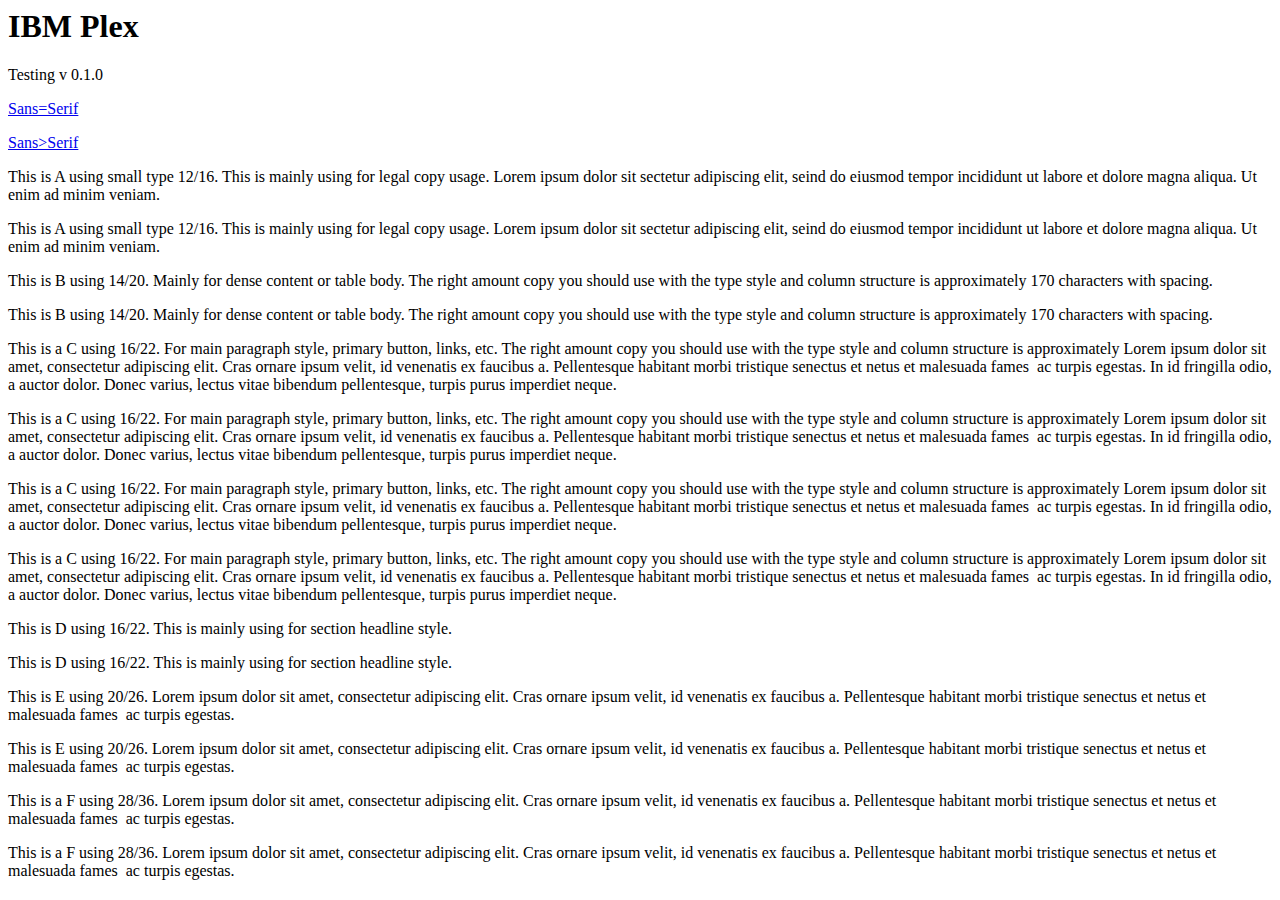
==== index_same.html @ 6c876f5a "Add files via upload" ====
<html>
  <head>
    <meta charset="utf-8">
    <meta name="viewport" content="width=device-width, initial-scale=1">
    <link rel="stylesheet" href="css/ibm-grid.min.css">
    <link rel="stylesheet" href="css/ibm-type.min.css">
	<title>IBM Plex</title>
  </head>
  <body>

	<section class="ibm">
	       <div class="ibm-col-lg-2 ibm-col-group">
				<h1 class="ibm-type-b">IBM Plex</h1>
			</div>
			<div class="ibm-col-lg-2 ibm-col-group">
				<p class="ibm-type-b">Testing v 0.1.0</p>
			</div>
	</section>

<section class="ibm">
    <div class="ibm-col-lg-2 ibm-col-group"><a href="index_same.html"><p class="ibm-type-a">Sans=Serif</p></a></div>
    <div class="ibm-col-lg-2 ibm-col-group"><a href="index.html"><p class="ibm-type-a">Sans>Serif</p></a></div>
  </section>
    <div class="ibm-col-ratio-lg-1 ibm-col-ratio-md-1 ibm-col-ratio-sm-1"></div>

	<section class="ibm">
       <div class="ibm-col-sm-4 ibm-col-md-2">
        <p class="ibm-type-a">This is A using small type 12/16. This is mainly using for legal copy usage. Lorem ipsum dolor sit sectetur adipiscing elit, seind do eiusmod tempor incididunt ut labore et dolore magna aliqua. Ut enim ad minim veniam.</p>
       </div>
       <div class="ibm-col-sm-4 ibm-col-md-2">
        <p class="ibm-type-a ibm-type-serif">This is A using small type 12/16. This is mainly using for legal copy usage. Lorem ipsum dolor sit sectetur adipiscing elit, seind do eiusmod tempor incididunt ut labore et dolore magna aliqua. Ut enim ad minim veniam.</p>
       </div>
 	</section>
    <div class="ibm-col-ratio-lg-1 ibm-col-ratio-md-1 ibm-col-ratio-sm-1"></div>

 	<section class="ibm">
       <div class="ibm-col-lg-4 ibm-col-group">
        <p class="ibm-type-b">This is B using 14/20. Mainly for dense content or table body. The right amount copy you should use with the type style and column structure is approximately 170 characters with spacing.</p>
       </div>
       <div class="ibm-col-lg-4 ibm-col-group">
        <p class="ibm-type-b ibm-type-serif">This is B using 14/20. Mainly for dense content or table body. The right amount copy you should use with the type style and column structure is approximately 170 characters with spacing.</p>
       </div>
 	</section>
    <div class="ibm-col-ratio-lg-1 ibm-col-ratio-md-1 ibm-col-ratio-sm-1"></div>

 	 <section class="ibm">
 	   <div class="ibm-col-lg-8"> 
       <p class="ibm-type-c ">This is a C using 16/22. For main paragraph style, primary button, links, etc. The right amount copy you should use with the type style and column structure is approximately Lorem ipsum dolor sit amet, consectetur adipiscing elit. Cras ornare ipsum velit, id venenatis ex faucibus a. Pellentesque habitant morbi tristique senectus et netus et malesuada fames  ac turpis egestas. In id fringilla odio, a auctor dolor. Donec varius, lectus vitae bibendum pellentesque, turpis purus imperdiet neque.</p>
       </div>
     <div class="ibm-col-lg-8"> 
       <p class="ibm-type-c ibm-type-serif">This is a C using 16/22. For main paragraph style, primary button, links, etc. The right amount copy you should use with the type style and column structure is approximately Lorem ipsum dolor sit amet, consectetur adipiscing elit. Cras ornare ipsum velit, id venenatis ex faucibus a. Pellentesque habitant morbi tristique senectus et netus et malesuada fames  ac turpis egestas. In id fringilla odio, a auctor dolor. Donec varius, lectus vitae bibendum pellentesque, turpis purus imperdiet neque.</p>
       </div>

 	</section>
 	<div class="ibm-col-ratio-lg-1 ibm-col-ratio-md-1 ibm-col-ratio-sm-1"></div>


	<section class="ibm">
       <div class="ibm-col-md-32">
        <p class="ibm-type-c">This is a C using 16/22. For main paragraph style, primary button, links, etc. The right amount copy you should use with the type style and column structure is approximately Lorem ipsum dolor sit amet, consectetur adipiscing elit. Cras ornare ipsum velit, id venenatis ex faucibus a. Pellentesque habitant morbi tristique senectus et netus et malesuada fames  ac turpis egestas. In id fringilla odio, a auctor dolor. Donec varius, lectus vitae bibendum pellentesque, turpis purus imperdiet neque.</p>
       </div>
       <div class="ibm-col-lg-32">
        <p class="ibm-type-c ibm-type-serif">This is a C using 16/22. For main paragraph style, primary button, links, etc. The right amount copy you should use with the type style and column structure is approximately Lorem ipsum dolor sit amet, consectetur adipiscing elit. Cras ornare ipsum velit, id venenatis ex faucibus a. Pellentesque habitant morbi tristique senectus et netus et malesuada fames  ac turpis egestas. In id fringilla odio, a auctor dolor. Donec varius, lectus vitae bibendum pellentesque, turpis purus imperdiet neque.</p>
       </div>
 	</section>
    <div class="ibm-col-ratio-lg-1 ibm-col-ratio-md-1 ibm-col-ratio-sm-1"></div>

 	<section class="ibm">
       <div class="ibm-col-sm-4 ibm-col-md-2">
        <p class="ibm-type-d">This is D using 16/22. This is mainly using for section headline style.</p>
       </div>
       <div class="ibm-col-sm-4 ibm-col-md-2">
        <p class="ibm-type-d ibm-type-serif ibm-type-semibold">This is D using  16/22. This is mainly using for section headline style.</p>
       </div>
 	</section>
    <div class="ibm-col-ratio-lg-1 ibm-col-ratio-md-1 ibm-col-ratio-sm-1"></div>
      
     <section class="ibm">
        <div class="ibm-col-lg-8">
          <p class="ibm-type-e">This is E using 20/26. Lorem ipsum dolor sit amet, consectetur adipiscing elit. Cras ornare ipsum velit, id venenatis ex faucibus a. Pellentesque habitant morbi tristique senectus et netus et malesuada fames  ac turpis egestas.</p>
        </div>
        <div class="ibm-col-lg-8">
          <p class="ibm-type-e ibm-type-serif">This is E using 20/26. Lorem ipsum dolor sit amet, consectetur adipiscing elit. Cras ornare ipsum velit, id venenatis ex faucibus a. Pellentesque habitant morbi tristique senectus et netus et malesuada fames  ac turpis egestas.</p>
        </div>
        </section>
    <div class="ibm-col-ratio-lg-1 ibm-col-ratio-md-1 ibm-col-ratio-sm-1"></div>

      <section class="ibm">  
        <div class="ibm-col-lg-8">
          <p class="ibm-type-g">This is a F using 28/36. Lorem ipsum dolor sit amet, consectetur adipiscing elit. Cras ornare ipsum velit, id venenatis ex faucibus a. Pellentesque habitant morbi tristique senectus et netus et malesuada fames  ac turpis egestas.</p>
        </div>
        <div class="ibm-col-lg-8">
          <p class="ibm-type-g ibm-type-serif">This is a F using 28/36. Lorem ipsum dolor sit amet, consectetur adipiscing elit. Cras ornare ipsum velit, id venenatis ex faucibus a. Pellentesque habitant morbi tristique senectus et netus et malesuada fames  ac turpis egestas.</p>
        </div>
       </section>
    <div class="ibm-col-ratio-lg-1 ibm-col-ratio-md-1 ibm-col-ratio-sm-1"></div>
  </body>
</html> 




</body>
</html>
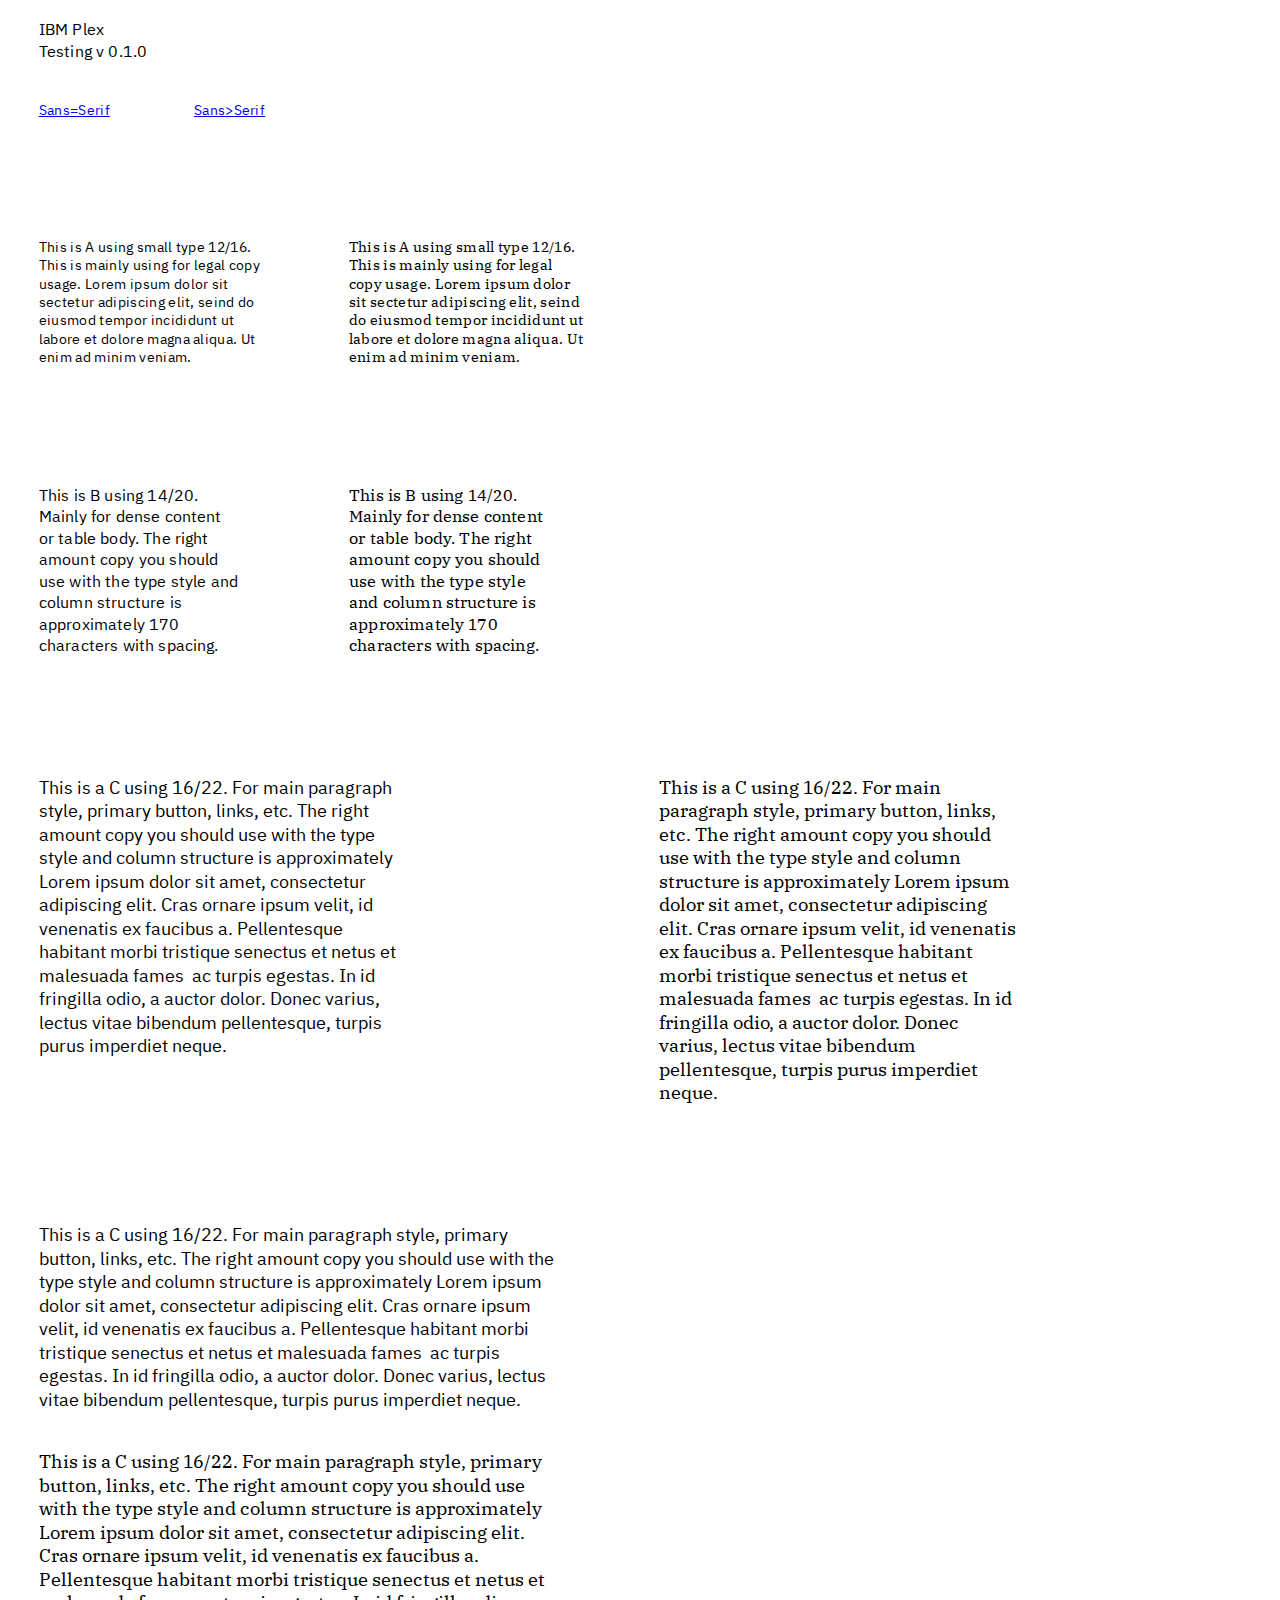
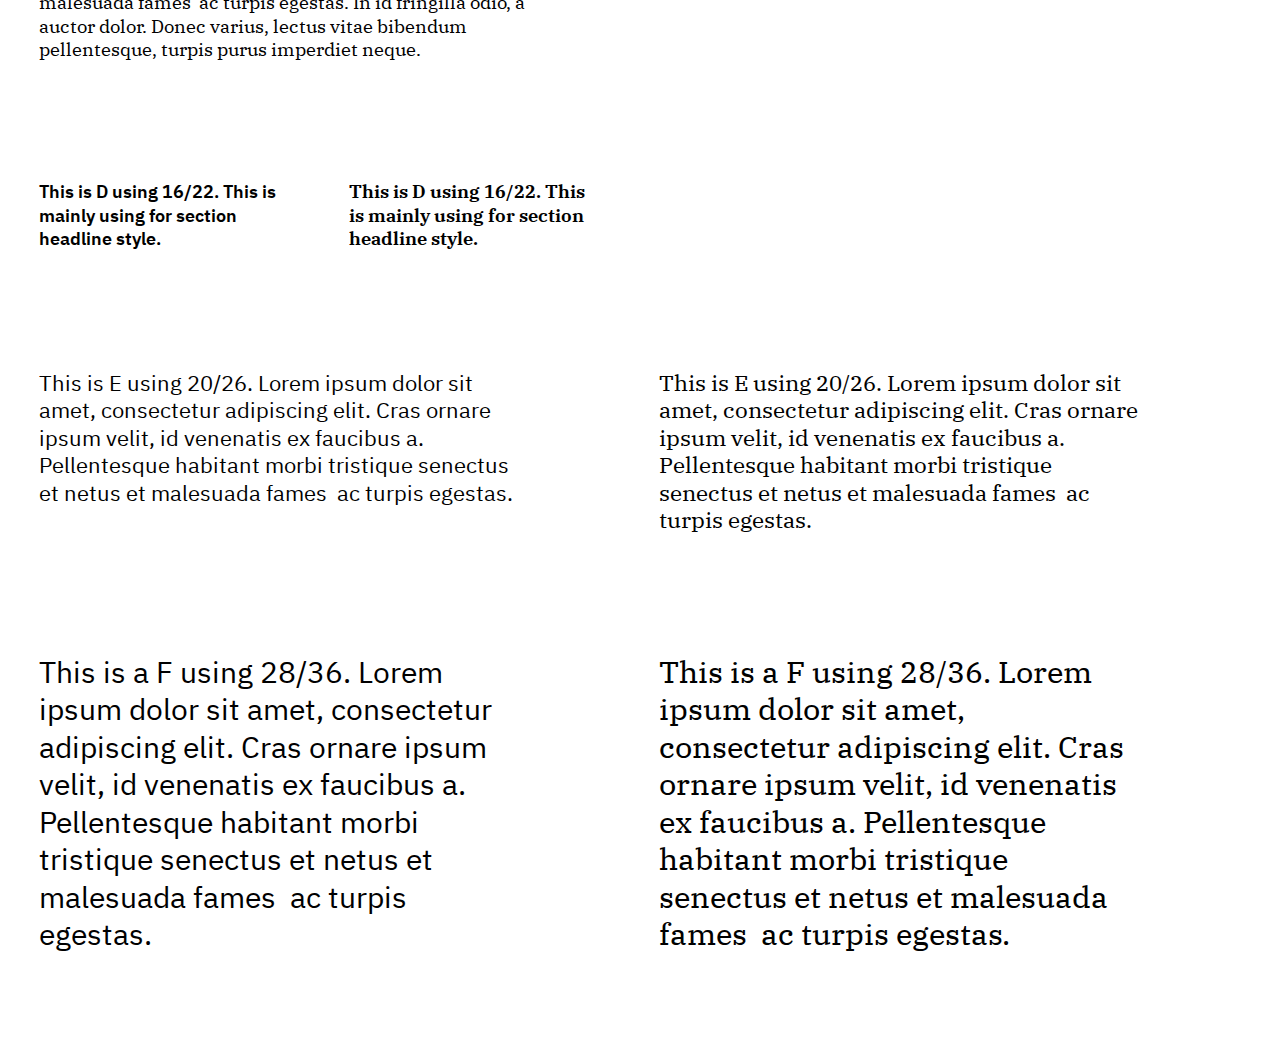
==== commit 2dac2be5: "Update index_same.html" ====
--- a/index_same.html
+++ b/index_same.html
@@ -10,10 +10,7 @@
 
 	<section class="ibm">
 	       <div class="ibm-col-lg-2 ibm-col-group">
-				<h1 class="ibm-type-b">IBM Plex</h1>
-			</div>
-			<div class="ibm-col-lg-2 ibm-col-group">
-				<p class="ibm-type-b">Testing v 0.1.0</p>
+				<h1 class="ibm-type-b">IBM Plex Testing v 0.1.0</h1>
 			</div>
 	</section>
 
@@ -109,4 +106,4 @@
 
 
 </body>
-</html>+</html>
--- a/css/ibm-grid.min.css
+++ b/css/ibm-grid.min.css
@@ -0,0 +1 @@
+body,html{margin:0;overflow-x:hidden}.ibm{box-sizing:border-box;margin:auto;max-width:1650px;width:100vw}@media (min-width:1056px){.ibm{padding:0 1.51515vw}}@media (min-width:1650px){.ibm{padding:0 25px}}.ibm,.ibm-col-group{display:flex;flex-wrap:wrap}.ibm-col-group>*,.ibm>*{width:100vw}.ibm-col-full_padding,.ibm-col-group>*,.ibm-col-ratio_content,.ibm>*{box-sizing:border-box}.ibm-col-full_padding>:first-child,.ibm-col-group>*>:first-child,.ibm-col-ratio_content>:first-child,.ibm>*>:first-child{margin-top:0}.ibm-col-full_padding>:last-child,.ibm-col-group>*>:last-child,.ibm-col-ratio_content>:last-child,.ibm>*>:last-child{margin-bottom:0}@media (min-width:0px){.ibm-col-full_padding,.ibm-col-group>*,.ibm-col-ratio_content,.ibm>*{padding:6.25vw}.ibm-col-full_padding.ibm-col-tall,.ibm-col-group>.ibm-col-tall,.ibm-col-ratio_content.ibm-col-tall,.ibm>.ibm-col-tall{padding-bottom:12.5vw;padding-top:12.5vw}.ibm .ibm-col-sm-0{display:none}}@media (min-width:640px){.ibm-col-full_padding,.ibm-col-group>*,.ibm-col-ratio_content,.ibm>*{padding:3.125vw}.ibm-col-full_padding.ibm-col-tall,.ibm-col-group>.ibm-col-tall,.ibm-col-ratio_content.ibm-col-tall,.ibm>.ibm-col-tall{padding-bottom:6.25vw;padding-top:6.25vw}.ibm .ibm-col-sm-0[class*=ibm-col-md-]{display:initial}.ibm .ibm-col-sm-0[class*=ibm-col-md-].ibm-col-group{display:flex}}@media (min-width:1056px){.ibm-col-full_padding,.ibm-col-group>*,.ibm-col-ratio_content,.ibm>*{padding:1.51515vw}.ibm-col-full_padding.ibm-col-tall,.ibm-col-group>.ibm-col-tall,.ibm-col-ratio_content.ibm-col-tall,.ibm>.ibm-col-tall{padding-bottom:3.0303vw;padding-top:3.0303vw}.ibm-col-group>*,.ibm>*{width:96.9697vw}}@media (min-width:1650px){.ibm-col-full_padding,.ibm-col-group>*,.ibm-col-ratio_content,.ibm>*{padding:25px}.ibm-col-full_padding.ibm-col-tall,.ibm-col-group>.ibm-col-tall,.ibm-col-ratio_content.ibm-col-tall,.ibm>.ibm-col-tall{padding-bottom:50px;padding-top:50px}.ibm-col-group>*,.ibm>*{width:1600px}}.ibm-col-full,.ibm-col-group{padding:0;position:relative}@media (min-width:0px) and (max-width:639px){.ibm-col-sm-0-only{display:none}}@media (min-width:640px) and (max-width:1055px){.ibm-col-md-0-only{display:none}}@media (min-width:0px){.ibm-col-sm-1{width:25vw}.ibm-col-sm-2{width:50vw}.ibm-col-sm-3{width:75vw}}@media (min-width:1056px){.ibm .ibm-col-sm-0[class*=ibm-col-lg-]{display:initial}.ibm .ibm-col-sm-0[class*=ibm-col-lg-].ibm-col-group{display:flex}.ibm .ibm-col-md-0[class*=ibm-col-lg-]{display:initial}.ibm .ibm-col-md-0[class*=ibm-col-lg-].ibm-col-group{display:flex}.ibm .ibm-col-lg-0,.ibm-col-lg-0-only{display:none}.ibm-col-sm-1{width:24.2188vw}.ibm-col-sm-2{width:48.4375vw}.ibm-col-sm-3{width:72.6563vw}.ibm-col-sm-4{width:96.875vw}}@media (min-width:1650px){.ibm-col-sm-1{width:400px}.ibm-col-sm-2{width:800px}.ibm-col-sm-3{width:1200px}.ibm-col-sm-4{width:1600px}}@media (min-width:640px){.ibm .ibm-col-md-0{display:none}.ibm-col-md-1{width:12.5vw}.ibm-col-md-2{width:25vw}.ibm-col-md-3{width:37.5vw}.ibm-col-md-4{width:50vw}.ibm-col-md-5{width:62.5vw}.ibm-col-md-6{width:75vw}.ibm-col-md-7{width:87.5vw}.ibm-col-md-8{width:100vw}}@media (min-width:1056px){.ibm-col-md-1{width:12.1094vw}.ibm-col-md-2{width:24.2188vw}.ibm-col-md-3{width:36.3281vw}.ibm-col-md-4{width:48.4375vw}.ibm-col-md-5{width:60.5469vw}.ibm-col-md-6{width:72.6563vw}.ibm-col-md-7{width:84.7656vw}.ibm-col-md-8{width:96.875vw}}@media (min-width:1650px){.ibm-col-md-1{width:200px}.ibm-col-md-2{width:400px}.ibm-col-md-3{width:600px}.ibm-col-md-4{width:800px}.ibm-col-md-5{width:1000px}.ibm-col-md-6{width:1200px}.ibm-col-md-7{width:1400px}.ibm-col-md-8{width:1600px}}@media (min-width:1056px){.ibm-col-lg-1{width:6.0606vw}.ibm-col-lg-2{width:12.1212vw}.ibm-col-lg-3{width:18.1818vw}.ibm-col-lg-4{width:24.2424vw}.ibm-col-lg-5{width:30.303vw}.ibm-col-lg-6{width:36.3636vw}.ibm-col-lg-7{width:42.4242vw}.ibm-col-lg-8{width:48.4848vw}.ibm-col-lg-9{width:54.5455vw}.ibm-col-lg-10{width:60.6061vw}.ibm-col-lg-11{width:66.6667vw}.ibm-col-lg-12{width:72.7273vw}.ibm-col-lg-13{width:78.7879vw}.ibm-col-lg-14{width:84.8485vw}.ibm-col-lg-15{width:90.9091vw}.ibm-col-lg-16{width:96.9697vw}.ibm-col-sm-1[class*=ibm-col-bleed-]{width:25.7339vw}.ibm-col-sm-2[class*=ibm-col-bleed-]{width:49.95265vw}.ibm-col-sm-3[class*=ibm-col-bleed-]{width:74.1714vw}.ibm-col-sm-4[class*=ibm-col-bleed-]{width:98.39015vw}}@media (min-width:1650px){.ibm-col-lg-1{width:100px}.ibm-col-lg-2{width:200px}.ibm-col-lg-3{width:300px}.ibm-col-lg-4{width:400px}.ibm-col-lg-5{width:500px}.ibm-col-lg-6{width:600px}.ibm-col-lg-7{width:700px}.ibm-col-lg-8{width:800px}.ibm-col-lg-9{width:900px}.ibm-col-lg-10{width:1000px}.ibm-col-lg-11{width:1100px}.ibm-col-lg-12{width:1200px}.ibm-col-lg-13{width:1300px}.ibm-col-lg-14{width:1400px}.ibm-col-lg-15{width:1500px}.ibm-col-lg-16{width:1600px}.ibm-col-sm-1[class*=ibm-col-bleed-]{width:425px}.ibm-col-sm-2[class*=ibm-col-bleed-]{width:825px}.ibm-col-sm-3[class*=ibm-col-bleed-]{width:1225px}.ibm-col-sm-4[class*=ibm-col-bleed-]{width:1625px}}@media (min-width:1056px){.ibm-col-md-1[class*=ibm-col-bleed-]{width:13.62453vw}.ibm-col-md-2[class*=ibm-col-bleed-]{width:25.7339vw}.ibm-col-md-3[class*=ibm-col-bleed-]{width:37.84328vw}.ibm-col-md-4[class*=ibm-col-bleed-]{width:49.95265vw}.ibm-col-md-5[class*=ibm-col-bleed-]{width:62.06203vw}.ibm-col-md-6[class*=ibm-col-bleed-]{width:74.1714vw}.ibm-col-md-7[class*=ibm-col-bleed-]{width:86.28078vw}.ibm-col-md-8[class*=ibm-col-bleed-]{width:98.39015vw}}@media (min-width:1650px){.ibm-col-md-1[class*=ibm-col-bleed-]{width:225px}.ibm-col-md-2[class*=ibm-col-bleed-]{width:425px}.ibm-col-md-3[class*=ibm-col-bleed-]{width:625px}.ibm-col-md-4[class*=ibm-col-bleed-]{width:825px}.ibm-col-md-5[class*=ibm-col-bleed-]{width:1025px}.ibm-col-md-6[class*=ibm-col-bleed-]{width:1225px}.ibm-col-md-7[class*=ibm-col-bleed-]{width:1425px}.ibm-col-md-8[class*=ibm-col-bleed-]{width:1625px}}@media (min-width:1056px){.ibm-col-lg-1[class*=ibm-col-bleed-]{width:7.57576vw}.ibm-col-lg-2[class*=ibm-col-bleed-]{width:13.63636vw}.ibm-col-lg-3[class*=ibm-col-bleed-]{width:19.69697vw}.ibm-col-lg-4[class*=ibm-col-bleed-]{width:25.75758vw}.ibm-col-lg-5[class*=ibm-col-bleed-]{width:31.81818vw}.ibm-col-lg-6[class*=ibm-col-bleed-]{width:37.87879vw}.ibm-col-lg-7[class*=ibm-col-bleed-]{width:43.93939vw}.ibm-col-lg-8[class*=ibm-col-bleed-]{width:50vw}.ibm-col-lg-9[class*=ibm-col-bleed-]{width:56.06061vw}.ibm-col-lg-10[class*=ibm-col-bleed-]{width:62.12121vw}.ibm-col-lg-11[class*=ibm-col-bleed-]{width:68.18182vw}.ibm-col-lg-12[class*=ibm-col-bleed-]{width:74.24242vw}.ibm-col-lg-13[class*=ibm-col-bleed-]{width:80.30303vw}.ibm-col-lg-14[class*=ibm-col-bleed-]{width:86.36364vw}.ibm-col-lg-15[class*=ibm-col-bleed-]{width:92.42424vw}.ibm-col-lg-16[class*=ibm-col-bleed-]{width:98.48485vw}}@media (min-width:1650px){.ibm-col-lg-1[class*=ibm-col-bleed-]{width:125px}.ibm-col-lg-2[class*=ibm-col-bleed-]{width:225px}.ibm-col-lg-3[class*=ibm-col-bleed-]{width:325px}.ibm-col-lg-4[class*=ibm-col-bleed-]{width:425px}.ibm-col-lg-5[class*=ibm-col-bleed-]{width:525px}.ibm-col-lg-6[class*=ibm-col-bleed-]{width:625px}.ibm-col-lg-7[class*=ibm-col-bleed-]{width:725px}.ibm-col-lg-8[class*=ibm-col-bleed-]{width:825px}.ibm-col-lg-9[class*=ibm-col-bleed-]{width:925px}.ibm-col-lg-10[class*=ibm-col-bleed-]{width:1025px}.ibm-col-lg-11[class*=ibm-col-bleed-]{width:1125px}.ibm-col-lg-12[class*=ibm-col-bleed-]{width:1225px}.ibm-col-lg-13[class*=ibm-col-bleed-]{width:1325px}.ibm-col-lg-14[class*=ibm-col-bleed-]{width:1425px}.ibm-col-lg-15[class*=ibm-col-bleed-]{width:1525px}.ibm-col-lg-16[class*=ibm-col-bleed-]{width:1625px}}@media (min-width:1056px){.ibm-col-bleed,.ibm-col-bleed>.ibm-col-ratio_content{margin:0 -1.51515vw;width:100vw}.ibm-col-bleed-left{margin-left:-1.51515vw;padding-left:3.0303vw}.ibm-col-bleed-left .ibm-col-ratio_content,.ibm-col-bleed-left>.ibm-col-full_padding{padding-left:3.0303vw}.ibm-col-bleed-right{margin-right:-1.51515vw;padding-right:3.0303vw}.ibm-col-bleed-right .ibm-col-ratio_content,.ibm-col-bleed-right>.ibm-col-full_padding{padding-right:3.0303vw}.ibm .ibm-col-bleed[class*=ibm-col-ratio-]>.ibm-col-ratio_content,.ibm-col-bleed:not([class*=ibm-col-ratio-]):not(.ibm-col-full){left:1.51515vw;padding-left:3.0303vw;padding-right:3.0303vw}.ibm-col-bleed:not([class*=ibm-col-ratio-]):not(.ibm-col-full).ibm-col-group{left:0;padding:0 1.51515vw}.ibm-col-bleed:not([class*=ibm-col-ratio-]):not(.ibm-col-full).ibm-col-group>*>.ibm-col-ratio_content{margin:0}.ibm-col-bleed>.ibm-col-full_padding{padding-left:3.0303vw;padding-right:3.0303vw}}@media (min-width:1650px){.ibm-col-bleed,.ibm-col-bleed>.ibm-col-ratio_content{margin:0 -25px;width:1650px}.ibm-col-bleed-left{margin-left:-25px;padding-left:50px}.ibm-col-bleed-left .ibm-col-ratio_content,.ibm-col-bleed-left>.ibm-col-full_padding{padding-left:50px}.ibm-col-bleed-right{margin-right:-25px;padding-right:3.0303vw}.ibm-col-bleed-right .ibm-col-ratio_content,.ibm-col-bleed-right>.ibm-col-full_padding{padding-right:50px}.ibm .ibm-col-bleed[class*=ibm-col-ratio-]>.ibm-col-ratio_content,.ibm-col-bleed:not([class*=ibm-col-ratio-]):not(.ibm-col-full){left:25px;padding-left:50px;padding-right:50px}.ibm-col-bleed:not([class*=ibm-col-ratio-]):not(.ibm-col-full).ibm-col-group{left:0;padding:0 25px}.ibm-col-bleed:not([class*=ibm-col-ratio-]):not(.ibm-col-full).ibm-col-group>*>.ibm-col-ratio_content{margin:0}.ibm-col-bleed>.ibm-col-full_padding{padding-left:50px;padding-right:50px}}[class*=ibm-col-bleed].ibm-col-full{padding:0}[class*=ibm-col-ratio-]{padding:0;position:relative}@media (min-width:0px){[class*=ibm-col-ratio-sm-]:after{content:"";display:block}[class*=ibm-col-ratio-sm-] .ibm-col-ratio_content{position:absolute;width:100%}.ibm-col-ratio-sm-1:after{padding-bottom:6.25%}.ibm-col-ratio-sm-2:after{padding-bottom:12.5%}.ibm-col-ratio-sm-3:after{padding-bottom:18.75%}.ibm-col-ratio-sm-4:after{padding-bottom:25%}.ibm-col-ratio-sm-5:after{padding-bottom:31.25%}.ibm-col-ratio-sm-6:after{padding-bottom:37.5%}.ibm-col-ratio-sm-7:after{padding-bottom:43.75%}.ibm-col-ratio-sm-8:after{padding-bottom:50%}.ibm-col-ratio-sm-9:after{padding-bottom:56.25%}.ibm-col-ratio-sm-10:after{padding-bottom:62.5%}.ibm-col-ratio-sm-11:after{padding-bottom:68.75%}.ibm-col-ratio-sm-12:after{padding-bottom:75%}.ibm-col-ratio-sm-13:after{padding-bottom:81.25%}.ibm-col-ratio-sm-14:after{padding-bottom:87.5%}.ibm-col-ratio-sm-15:after{padding-bottom:93.75%}.ibm-col-ratio-sm-16:after{padding-bottom:100%}}@media (min-width:640px){[class*=ibm-col-ratio-md-]:after{content:"";display:block}[class*=ibm-col-ratio-md-] .ibm-col-ratio_content{position:absolute;width:100%}.ibm-col-ratio-md-1:after{padding-bottom:6.25%}.ibm-col-ratio-md-2:after{padding-bottom:12.5%}.ibm-col-ratio-md-3:after{padding-bottom:18.75%}.ibm-col-ratio-md-4:after{padding-bottom:25%}.ibm-col-ratio-md-5:after{padding-bottom:31.25%}.ibm-col-ratio-md-6:after{padding-bottom:37.5%}.ibm-col-ratio-md-7:after{padding-bottom:43.75%}.ibm-col-ratio-md-8:after{padding-bottom:50%}.ibm-col-ratio-md-9:after{padding-bottom:56.25%}.ibm-col-ratio-md-10:after{padding-bottom:62.5%}.ibm-col-ratio-md-11:after{padding-bottom:68.75%}.ibm-col-ratio-md-12:after{padding-bottom:75%}.ibm-col-ratio-md-13:after{padding-bottom:81.25%}.ibm-col-ratio-md-14:after{padding-bottom:87.5%}.ibm-col-ratio-md-15:after{padding-bottom:93.75%}.ibm-col-ratio-md-16:after{padding-bottom:100%}}@media (min-width:1056px){[class*=ibm-col-ratio-lg-]:after{content:"";display:block}[class*=ibm-col-ratio-lg-] .ibm-col-ratio_content{position:absolute;width:100%}.ibm-col-ratio-lg-1:after{padding-bottom:6.25%}.ibm-col-ratio-lg-2:after{padding-bottom:12.5%}.ibm-col-ratio-lg-3:after{padding-bottom:18.75%}.ibm-col-ratio-lg-4:after{padding-bottom:25%}.ibm-col-ratio-lg-5:after{padding-bottom:31.25%}.ibm-col-ratio-lg-6:after{padding-bottom:37.5%}.ibm-col-ratio-lg-7:after{padding-bottom:43.75%}.ibm-col-ratio-lg-8:after{padding-bottom:50%}.ibm-col-ratio-lg-9:after{padding-bottom:56.25%}.ibm-col-ratio-lg-10:after{padding-bottom:62.5%}.ibm-col-ratio-lg-11:after{padding-bottom:68.75%}.ibm-col-ratio-lg-12:after{padding-bottom:75%}.ibm-col-ratio-lg-13:after{padding-bottom:81.25%}.ibm-col-ratio-lg-14:after{padding-bottom:87.5%}.ibm-col-ratio-lg-15:after{padding-bottom:93.75%}.ibm-col-ratio-lg-16:after{padding-bottom:100%}}--- a/css/ibm-type.min.css
+++ b/css/ibm-type.min.css
@@ -0,0 +1 @@
+@font-face{src:url(../fonts/sans/web/woff2/IBMPlexSans-Light.woff2) format("woff2"),url(../fonts/sans/web/woff/IBMPlexSans-Light.woff) format("woff");font-family:ibm-plex-sans;font-weight:300;font-style:normal}@font-face{src:url(../fonts/sans/web/woff2/IBMPlexSans-LightItalic.woff2) format("woff2"),url(../fonts/sans/web/woff/IBMPlexSans-LightItalic.woff) format("woff");font-family:ibm-plex-sans;font-weight:300;font-style:italic}@font-face{src:url(../fonts/sans/web/woff2/IBMPlexSans-Regular-Vietnamese.woff2) format("woff2"),url(../fonts/sans/web/woff/IBMPlexSans-Regular-Vietnamese.woff) format("woff");unicode-range:"U+0102-0103, U+1EA0-1EF9, U+20AB";font-family:ibm-plex-sans;font-weight:400}@font-face{src:url(../fonts/sans/web/woff2/IBMPlexSans-Regular-Latin-Ext.woff2) format("woff2"),url(../fonts/sans/web/woff/IBMPlexSans-Regular-Latin-Ext.woff) format("woff");unicode-range:"U+0100-024F, U+1E00-1EFF, U+20A0-20AB, U+20AD-20CF, U+2C60-2C7F, U+A720-A7FF";font-family:ibm-plex-sans;font-weight:400}@font-face{src:url(../fonts/sans/web/woff2/IBMPlexSans-Regular-Latin.woff2) format("woff2"),url(../fonts/sans/web/woff/IBMPlexSans-Regular-Latin.woff) format("woff");unicode-range:"U+0000-00FF, U+0131, U+0152-0153, U+02C6, U+02DA, U+02DC, U+2000-206F, U+2074, U+20AC, U+2212, U+2215";font-family:ibm-plex-sans;font-weight:400}@font-face{src:url(../fonts/sans/web/woff2/IBMPlexSans-Italic.woff2) format("woff2"),url(../fonts/sans/web/woff/IBMPlexSans-Italic.woff) format("woff");font-family:ibm-plex-sans;font-weight:400;font-style:italic}@font-face{src:url(../fonts/sans/web/woff2/IBMPlexSans-SemiBold.woff2) format("woff2"),url(../fonts/sans/web/woff/IBMPlexSans-SemiBold.woff) format("woff");font-family:ibm-plex-sans;font-weight:600;font-style:normal}@font-face{src:url(../fonts/sans/web/woff2/IBMPlexSans-SemiBoldItalic.woff2) format("woff2"),url(../fonts/sans/web/woff/IBMPlexSans-SemiBoldItalic.woff) format("woff");font-family:ibm-plex-sans;font-weight:600;font-style:italic}@font-face{src:url(../fonts/mono/web/woff2/IBMPlexMono-Regular.woff2) format("woff2"),url(../fonts/mono/web/woff/IBMPlexMono-Regular.woff) format("woff");font-family:ibm-plex-mono;font-weight:400;font-style:normal}@font-face{src:url(../fonts/serif/web/woff2/IBMPlexSerif-Light.woff2) format("woff2"),url(../fonts/serif/web/woff/IBMPlexSerif-Light.woff) format("woff");font-family:ibm-plex-serif;font-weight:300;font-style:normal}@font-face{src:url(../fonts/serif/web/woff2/IBMPlexSerif-LightItalic.woff2) format("woff2"),url(../fonts/serif/web/woff/IBMPlexSerif-LightItalic.woff) format("woff");font-family:ibm-plex-serif;font-weight:300;font-style:italic}@font-face{src:url(../fonts/serif/web/woff2/IBMPlexSerif-Regular.woff2) format("woff2"),url(../fonts/serif/web/woff/IBMPlexSerif-Regular.woff) format("woff");font-family:ibm-plex-serif;font-weight:400}@font-face{src:url(../fonts/serif/web/woff2/IBMPlexSerif-Italic.woff2) format("woff2"),url(../fonts/serif/web/woff/IBMPlexSerif-Italic.woff) format("woff");font-family:ibm-plex-serif;font-weight:400;font-style:italic}@font-face{src:url(../fonts/serif/web/woff2/IBMPlexSerif-SemiBold.woff2) format("woff2"),url(../fonts/serif/web/woff/IBMPlexSerif-SemiBold.woff) format("woff");font-family:ibm-plex-serif;font-weight:600;font-style:normal}@font-face{src:url(../fonts/serif/web/woff2/IBMPlexSerif-SemiBoldItalic.woff2) format("woff2"),url(../fonts/serif/web/woff/IBMPlexSerif-SemiBoldItalic.woff) format("woff");font-family:ibm-plex-serif;font-weight:600;font-style:italic}.ibm,[class*=ibm-type]{font-family:ibm-plex-sans;font-size:100%;margin-top:0;-webkit-text-size-adjust:100%;-ms-text-size-adjust:100%}[class*=ibm-type]{margin-top:0}.ibm-type-italic{font-style:italic}.ibm-type-light{font-weight:300}.ibm-type-mono,.ibm-type-mono *,code{font-family:ibm-plex-mono}.ibm-type-regular{font-weight:400}.ibm-type-semibold,strong{font-weight:600}.ibm-type-serif,.ibm-type-serif *{font-family:ibm-plex-serif}body{font-size:16px}.ibm-type-a{font-size:.75rem;font-weight:400;line-height:1rem;letter-spacing:.02rem;margin-bottom:1.25rem}@media (min-width:1056px){.ibm-type-a{font-size:calc(12px + .00673 * (100vw - 1056px));line-height:calc(16px + .0101 * (100vw - 1056px));margin-bottom:calc(20px + .00673 * (100vw - 1056px))}}@media (min-width:1650px){.ibm-type-a{font-size:1rem;line-height:1.375rem;letter-spacing:0;margin-bottom:1.5rem}}.ibm-type-b{font-size:.875rem;font-weight:400;line-height:1.25rem;letter-spacing:.01rem;margin-bottom:1.25rem}@media (min-width:1056px){.ibm-type-b{font-size:calc(14px + .00673 * (100vw - 1056px));line-height:calc(20px + .00673 * (100vw - 1056px));margin-bottom:calc(20px + .00673 * (100vw - 1056px))}}@media (min-width:1650px){.ibm-type-b{font-size:1.125rem;line-height:1.5rem;letter-spacing:0;margin-bottom:1.5rem}}.ibm-type-c{font-size:1rem;font-weight:400;line-height:1.375rem;margin-bottom:1.5rem}@media (min-width:1056px){.ibm-type-c{font-size:calc(16px + .00673 * (100vw - 1056px));line-height:calc(22px + .00673 * (100vw - 1056px));margin-bottom:calc(24px + .00673 * (100vw - 1056px))}}@media (min-width:1650px){.ibm-type-c{font-size:1.25rem;line-height:1.625rem;margin-bottom:1.75rem}}.ibm-type-d{font-size:1rem;font-weight:600;line-height:1.375rem;margin-bottom:1rem}@media (min-width:1056px){.ibm-type-d{font-size:calc(16px + .00673 * (100vw - 1056px));line-height:calc(22px + .00673 * (100vw - 1056px));margin-bottom:calc(16px + .02694 * (100vw - 1056px))}}@media (min-width:1650px){.ibm-type-d{font-size:1.25rem;line-height:1.625rem;margin-bottom:2rem}}.ibm-type-e{font-size:1.125rem;font-weight:400;line-height:1.5rem;margin-bottom:1.5rem}@media (min-width:320px){.ibm-type-e{font-size:calc(18px + .00625 * (100vw - 320px));line-height:calc(24px + .00625 * (100vw - 320px));margin-bottom:calc(24px + .0125 * (100vw - 320px))}}@media (min-width:640px){.ibm-type-e{font-size:1.25rem;line-height:1.625rem;margin-bottom:1.75rem}}@media (min-width:640px) and (min-width:1056px){.ibm-type-e{font-size:calc(20px + .00673 * (100vw - 1056px));line-height:calc(26px + .00673 * (100vw - 1056px));margin-bottom:calc(28px + .00673 * (100vw - 1056px))}}@media (min-width:1650px){.ibm-type-e{font-size:1.5rem;line-height:1.875rem;margin-bottom:2rem}}.ibm-type-f{font-size:1.25rem;font-weight:400;line-height:1.625rem;margin-bottom:1.75rem}@media (min-width:320px){.ibm-type-f{font-size:calc(20px + .0125 * (100vw - 320px));line-height:calc(26px + .0125 * (100vw - 320px));margin-bottom:calc(28px + .0125 * (100vw - 320px))}}@media (min-width:640px){.ibm-type-f{font-size:1.5rem;line-height:1.875rem;margin-bottom:2rem}}@media (min-width:640px) and (min-width:1056px){.ibm-type-f{font-size:calc(24px + .01347 * (100vw - 1056px));line-height:calc(30px + .01684 * (100vw - 1056px))}}@media (min-width:1650px){.ibm-type-f{font-size:2rem;line-height:2.5rem;margin-bottom:2rem}}.ibm-type-g{font-size:1.5rem;font-weight:400;line-height:1.875rem;margin-bottom:2rem}@media (min-width:640px){.ibm-type-g{font-size:calc(24px + .00962 * (100vw - 640px));line-height:calc(30px + .01442 * (100vw - 640px))}}@media (min-width:1056px){.ibm-type-g{font-size:1.75rem;line-height:2.25rem;font-size:calc(28px + .00673 * (100vw - 1056px));line-height:calc(36px + .00673 * (100vw - 1056px))}}@media (min-width:1650px){.ibm-type-g{font-size:2rem;line-height:2.5rem;margin-bottom:2rem}}.ibm-type-h{font-size:1.75rem;font-weight:300;line-height:2.25rem;margin-bottom:2rem}@media (min-width:320px){.ibm-type-h{font-size:calc(28px + .0125 * (100vw - 320px));line-height:calc(36px + .0125 * (100vw - 320px))}}@media (min-width:640px){.ibm-type-h{font-size:2rem;line-height:2.5rem;font-size:calc(32px + .00962 * (100vw - 640px));line-height:calc(40px + .00962 * (100vw - 640px))}}@media (min-width:1056px){.ibm-type-h{font-size:2.25rem;line-height:2.75rem;margin-bottom:2.25rem;font-size:calc(36px + .0101 * (100vw - 1056px));line-height:calc(44px + .0101 * (100vw - 1056px))}}@media (min-width:1650px){.ibm-type-h{font-size:2.625rem;line-height:3.125rem;margin-bottom:2.25rem}}.ibm-type-i{font-size:1.75rem;font-weight:300;line-height:2.25rem;margin-bottom:2rem}@media (min-width:320px){.ibm-type-i{font-size:calc(28px + .025 * (100vw - 320px));line-height:calc(36px + .025 * (100vw - 320px))}}@media (min-width:640px){.ibm-type-i{font-size:2.25rem;line-height:2.75rem;font-size:calc(36px + .01442 * (100vw - 640px));line-height:calc(44px + .01442 * (100vw - 640px))}}@media (min-width:1056px){.ibm-type-i{font-size:2.625rem;line-height:3.125rem;margin-bottom:2.25rem;font-size:calc(42px + .0303 * (100vw - 1056px));line-height:calc(50px + .0303 * (100vw - 1056px));margin-bottom:calc(36px + -.02694 * (100vw - 1056px))}}@media (min-width:1650px){.ibm-type-i{font-size:3.75rem;line-height:4.25rem;margin-bottom:1.25rem}}.ibm-type-j{font-size:2.625rem;font-weight:300;line-height:3.125rem;margin-bottom:1rem}@media (min-width:320px){.ibm-type-j{font-size:calc(42px + .08125 * (100vw - 320px));line-height:calc(50px + .08125 * (100vw - 320px));margin-bottom:calc(16px + .0125 * (100vw - 320px))}}@media (min-width:640px){.ibm-type-j{font-size:4.25rem;line-height:4.75rem;margin-bottom:1.25rem;font-size:calc(68px + .21154 * (100vw - 640px));line-height:calc(76px + .20192 * (100vw - 640px));margin-bottom:calc(20px + .02885 * (100vw - 640px))}}@media (min-width:1056px){.ibm-type-j{font-size:9.75rem;line-height:10rem;letter-spacing:-.06rem;margin-bottom:2rem;font-size:calc(156px + .0202 * (100vw - 1056px));line-height:calc(160px + .0202 * (100vw - 1056px))}}@media (min-width:1650px){.ibm-type-j{font-size:10.5rem;line-height:10.75rem;margin-bottom:2rem}}.ibm-type-k{font-size:2.625rem;font-weight:600;line-height:3.125rem;margin-bottom:1rem}@media (min-width:320px){.ibm-type-k{font-size:calc(42px + .08125 * (100vw - 320px));line-height:calc(50px + .08125 * (100vw - 320px));margin-bottom:calc(16px + .0125 * (100vw - 320px))}}[class*=ibm-type-]{max-width:84.375vw}.ibm-type-a{max-width:37.5vw}@media (min-width:640px){.ibm-type-k{font-size:4.25rem;line-height:4.75rem;margin-bottom:1.25rem;font-size:calc(68px + .21154 * (100vw - 640px));line-height:calc(76px + .20192 * (100vw - 640px));margin-bottom:calc(20px + .02885 * (100vw - 640px))}.ibm-type-c{max-width:62.5vw}.ibm-col-md-4 [class*=ibm-type-],.ibm-col-md-5 [class*=ibm-type-],.ibm-col-sm-2 [class*=ibm-type-],.ibm-col-sm-3 [class*=ibm-type-]{max-width:40.625vw}.ibm-col-md-6 [class*=ibm-type-],.ibm-col-md-7 [class*=ibm-type-]{max-width:62.5vw}[class*=ibm-col-] .ibm-type-a,[class*=ibm-col-] .ibm-type-c{max-width:40.625vw}.ibm-col-md-8 .ibm-type-c,.ibm-col-sm-4 .ibm-type-c{max-width:62.5vw}}@media (min-width:1056px){.ibm-type-k{font-size:9.75rem;line-height:10rem;letter-spacing:-.04rem;margin-bottom:2rem;font-size:calc(156px + .0202 * (100vw - 1056px));line-height:calc(160px + .0202 * (100vw - 1056px))}.ibm-type-a{max-width:18.75vw}.ibm-type-c{max-width:28.125vw}.ibm-type-d,.ibm-type-e{max-width:46.875vw}.ibm-type-f,.ibm-type-h,.ibm-type-i{max-width:56.25vw}.ibm-type-g,.ibm-type-j{max-width:65.625vw}.ibm-type-k,.ibm-type-l{max-width:71.875vw}.ibm-col-sm-2 [class*=ibm-type-],.ibm-col-sm-3 [class*=ibm-type-]{max-width:37.5vw}.ibm-col-sm-2 .ibm-type-a,.ibm-col-sm-3 .ibm-type-a{max-width:18.75vw}.ibm-col-sm-2 .ibm-type-c,.ibm-col-sm-3 .ibm-type-c{max-width:28.125vw}.ibm-col-sm-4 .ibm-type-a{max-width:18.75vw}.ibm-col-sm-4 .ibm-type-c{max-width:28.125vw}.ibm-col-sm-4 .ibm-type-d,.ibm-col-sm-4 .ibm-type-e{max-width:46.875vw}.ibm-col-sm-4 .ibm-type-f,.ibm-col-sm-4 .ibm-type-h,.ibm-col-sm-4 .ibm-type-i{max-width:56.25vw}.ibm-col-sm-4 .ibm-type-g,.ibm-col-sm-4 .ibm-type-j{max-width:65.625vw}.ibm-col-sm-4 .ibm-type-k,.ibm-col-sm-4 .ibm-type-l{max-width:71.875vw}.ibm-col-md-2 [class*=ibm-type-],.ibm-col-md-3 [class*=ibm-type-]{max-width:18.75vw}.ibm-col-md-4 [class*=ibm-type-],.ibm-col-md-5 [class*=ibm-type-]{max-width:37.5vw}.ibm-col-md-4 .ibm-type-a,.ibm-col-md-5 .ibm-type-a{max-width:18.75vw}.ibm-col-md-4 .ibm-type-c,.ibm-col-md-5 .ibm-type-c{max-width:28.125vw}.ibm-col-md-6 [class*=ibm-type-],.ibm-col-md-7 [class*=ibm-type-]{max-width:56.25vw}.ibm-col-md-6 .ibm-type-a,.ibm-col-md-7 .ibm-type-a{max-width:18.75vw}.ibm-col-md-6 .ibm-type-c,.ibm-col-md-7 .ibm-type-c{max-width:28.125vw}.ibm-col-md-6 .ibm-type-d,.ibm-col-md-6 .ibm-type-e,.ibm-col-md-7 .ibm-type-d,.ibm-col-md-7 .ibm-type-e{max-width:46.875vw}.ibm-col-md-8 .ibm-type-a{max-width:18.75vw}.ibm-col-md-8 .ibm-type-c{max-width:28.125vw}.ibm-col-md-8 .ibm-type-d,.ibm-col-md-8 .ibm-type-e{max-width:46.875vw}.ibm-col-md-8 .ibm-type-f,.ibm-col-md-8 .ibm-type-h,.ibm-col-md-8 .ibm-type-i{max-width:56.25vw}.ibm-col-md-8 .ibm-type-g,.ibm-col-md-8 .ibm-type-j{max-width:65.625vw}.ibm-col-md-8 .ibm-type-k,.ibm-col-md-8 .ibm-type-l{max-width:71.875vw}.ibm-col-lg-4 [class*=ibm-type-],.ibm-col-lg-5 [class*=ibm-type-]{max-width:18.75vw}.ibm-col-lg-6 [class*=ibm-type-],.ibm-col-lg-7 [class*=ibm-type-]{max-width:28.125vw}.ibm-col-lg-6 .ibm-type-a,.ibm-col-lg-7 .ibm-type-a{max-width:18.75vw}.ibm-col-lg-8 [class*=ibm-type-],.ibm-col-lg-9 [class*=ibm-type-]{max-width:37.5vw}.ibm-col-lg-8 .ibm-type-a,.ibm-col-lg-9 .ibm-type-a{max-width:18.75vw}.ibm-col-lg-8 .ibm-type-c,.ibm-col-lg-9 .ibm-type-c{max-width:28.125vw}.ibm-col-lg-10 [class*=ibm-type-],.ibm-col-lg-11 [class*=ibm-type-]{max-width:46.875vw}.ibm-col-lg-10 .ibm-type-a,.ibm-col-lg-11 .ibm-type-a{max-width:18.75vw}.ibm-col-lg-10 .ibm-type-c,.ibm-col-lg-11 .ibm-type-c{max-width:28.125vw}.ibm-col-lg-12 [class*=ibm-type-],.ibm-col-lg-13 [class*=ibm-type-]{max-width:56.25vw}.ibm-col-lg-12 .ibm-type-a,.ibm-col-lg-13 .ibm-type-a{max-width:18.75vw}.ibm-col-lg-12 .ibm-type-c,.ibm-col-lg-13 .ibm-type-c{max-width:28.125vw}.ibm-col-lg-12 .ibm-type-d,.ibm-col-lg-12 .ibm-type-e,.ibm-col-lg-13 .ibm-type-d,.ibm-col-lg-13 .ibm-type-e{max-width:46.875vw}.ibm-col-lg-14 [class*=ibm-type-],.ibm-col-lg-15 [class*=ibm-type-]{max-width:65.625vw}.ibm-col-lg-14 .ibm-type-a,.ibm-col-lg-15 .ibm-type-a{max-width:18.75vw}.ibm-col-lg-14 .ibm-type-c,.ibm-col-lg-15 .ibm-type-c{max-width:28.125vw}.ibm-col-lg-14 .ibm-type-d,.ibm-col-lg-14 .ibm-type-e,.ibm-col-lg-15 .ibm-type-d,.ibm-col-lg-15 .ibm-type-e{max-width:46.875vw}.ibm-col-lg-14 .ibm-type-f,.ibm-col-lg-14 .ibm-type-h,.ibm-col-lg-14 .ibm-type-i,.ibm-col-lg-15 .ibm-type-f,.ibm-col-lg-15 .ibm-type-h,.ibm-col-lg-15 .ibm-type-i{max-width:56.25vw}.ibm-col-lg-16 .ibm-type-a{max-width:18.75vw}.ibm-col-lg-16 .ibm-type-c{max-width:28.125vw}.ibm-col-lg-16 .ibm-type-d,.ibm-col-lg-16 .ibm-type-e{max-width:46.875vw}.ibm-col-lg-16 .ibm-type-f,.ibm-col-lg-16 .ibm-type-h,.ibm-col-lg-16 .ibm-type-i{max-width:56.25vw}.ibm-col-lg-16 .ibm-type-g,.ibm-col-lg-16 .ibm-type-j{max-width:65.625vw}.ibm-col-lg-16 .ibm-type-k,.ibm-col-lg-16 .ibm-type-l{max-width:71.875vw}}@media (min-width:1650px){.ibm-type-k{font-size:10.5rem;line-height:10.75rem;margin-bottom:2rem}.ibm-type-a{max-width:309.375px}.ibm-type-c{max-width:464.0625px}.ibm-type-d,.ibm-type-e{max-width:773.4375px}.ibm-type-f,.ibm-type-h,.ibm-type-i{max-width:928.125px}.ibm-type-g,.ibm-type-j{max-width:1082.8125px}.ibm-type-k,.ibm-type-l{max-width:1185.9375px}.ibm-col-sm-2 [class*=ibm-type-],.ibm-col-sm-3 [class*=ibm-type-]{max-width:618.75px}.ibm-col-sm-2 .ibm-type-a,.ibm-col-sm-3 .ibm-type-a{max-width:309.375px}.ibm-col-sm-2 .ibm-type-c,.ibm-col-sm-3 .ibm-type-c{max-width:464.0625px}.ibm-col-sm-4 .ibm-type-a{max-width:309.375px}.ibm-col-sm-4 .ibm-type-c{max-width:464.0625px}.ibm-col-sm-4 .ibm-type-d,.ibm-col-sm-4 .ibm-type-e{max-width:773.4375px}.ibm-col-sm-4 .ibm-type-f,.ibm-col-sm-4 .ibm-type-h,.ibm-col-sm-4 .ibm-type-i{max-width:928.125px}.ibm-col-sm-4 .ibm-type-g,.ibm-col-sm-4 .ibm-type-j{max-width:1082.8125px}.ibm-col-sm-4 .ibm-type-k,.ibm-col-sm-4 .ibm-type-l{max-width:1185.9375px}.ibm-col-md-2 [class*=ibm-type-],.ibm-col-md-3 [class*=ibm-type-]{max-width:309.375px}.ibm-col-md-4 [class*=ibm-type-],.ibm-col-md-5 [class*=ibm-type-]{max-width:618.75px}.ibm-col-md-4 .ibm-type-a,.ibm-col-md-5 .ibm-type-a{max-width:309.375px}.ibm-col-md-4 .ibm-type-c,.ibm-col-md-5 .ibm-type-c{max-width:464.0625px}.ibm-col-md-6 [class*=ibm-type-],.ibm-col-md-7 [class*=ibm-type-]{max-width:928.125px}.ibm-col-md-6 .ibm-type-a,.ibm-col-md-7 .ibm-type-a{max-width:309.375px}.ibm-col-md-6 .ibm-type-c,.ibm-col-md-7 .ibm-type-c{max-width:464.0625px}.ibm-col-md-6 .ibm-type-d,.ibm-col-md-6 .ibm-type-e,.ibm-col-md-7 .ibm-type-d,.ibm-col-md-7 .ibm-type-e{max-width:773.4375px}.ibm-col-md-8 .ibm-type-a{max-width:309.375px}.ibm-col-md-8 .ibm-type-c{max-width:464.0625px}.ibm-col-md-8 .ibm-type-d,.ibm-col-md-8 .ibm-type-e{max-width:773.4375px}.ibm-col-md-8 .ibm-type-f,.ibm-col-md-8 .ibm-type-h,.ibm-col-md-8 .ibm-type-i{max-width:928.125px}.ibm-col-md-8 .ibm-type-g,.ibm-col-md-8 .ibm-type-j{max-width:1082.8125px}.ibm-col-md-8 .ibm-type-k,.ibm-col-md-8 .ibm-type-l{max-width:1185.9375px}.ibm-col-lg-4 [class*=ibm-type-],.ibm-col-lg-5 [class*=ibm-type-]{max-width:309.375px}.ibm-col-lg-6 [class*=ibm-type-],.ibm-col-lg-7 [class*=ibm-type-]{max-width:464.0625px}.ibm-col-lg-6 .ibm-type-a,.ibm-col-lg-7 .ibm-type-a{max-width:309.375px}.ibm-col-lg-8 [class*=ibm-type-],.ibm-col-lg-9 [class*=ibm-type-]{max-width:618.75px}.ibm-col-lg-8 .ibm-type-a,.ibm-col-lg-9 .ibm-type-a{max-width:309.375px}.ibm-col-lg-8 .ibm-type-c,.ibm-col-lg-9 .ibm-type-c{max-width:464.0625px}.ibm-col-lg-10 [class*=ibm-type-],.ibm-col-lg-11 [class*=ibm-type-]{max-width:773.4375px}.ibm-col-lg-10 .ibm-type-a,.ibm-col-lg-11 .ibm-type-a{max-width:309.375px}.ibm-col-lg-10 .ibm-type-c,.ibm-col-lg-11 .ibm-type-c{max-width:464.0625px}.ibm-col-lg-12 [class*=ibm-type-],.ibm-col-lg-13 [class*=ibm-type-]{max-width:928.125px}.ibm-col-lg-12 .ibm-type-a,.ibm-col-lg-13 .ibm-type-a{max-width:309.375px}.ibm-col-lg-12 .ibm-type-c,.ibm-col-lg-13 .ibm-type-c{max-width:464.0625px}.ibm-col-lg-12 .ibm-type-d,.ibm-col-lg-12 .ibm-type-e,.ibm-col-lg-13 .ibm-type-d,.ibm-col-lg-13 .ibm-type-e{max-width:773.4375px}.ibm-col-lg-14 [class*=ibm-type-],.ibm-col-lg-15 [class*=ibm-type-]{max-width:1082.8125vwpx}.ibm-col-lg-14 .ibm-type-a,.ibm-col-lg-15 .ibm-type-a{max-width:309.375px}.ibm-col-lg-14 .ibm-type-c,.ibm-col-lg-15 .ibm-type-c{max-width:464.0625px}.ibm-col-lg-14 .ibm-type-d,.ibm-col-lg-14 .ibm-type-e,.ibm-col-lg-15 .ibm-type-d,.ibm-col-lg-15 .ibm-type-e{max-width:773.4375px}.ibm-col-lg-14 .ibm-type-f,.ibm-col-lg-14 .ibm-type-h,.ibm-col-lg-14 .ibm-type-i,.ibm-col-lg-15 .ibm-type-f,.ibm-col-lg-15 .ibm-type-h,.ibm-col-lg-15 .ibm-type-i{max-width:928.125px}.ibm-col-lg-16 .ibm-type-a{max-width:309.375px}.ibm-col-lg-16 .ibm-type-c{max-width:464.0625px}.ibm-col-lg-16 .ibm-type-d,.ibm-col-lg-16 .ibm-type-e{max-width:773.4375px}.ibm-col-lg-16 .ibm-type-f,.ibm-col-lg-16 .ibm-type-h,.ibm-col-lg-16 .ibm-type-i{max-width:928.125px}.ibm-col-lg-16 .ibm-type-g,.ibm-col-lg-16 .ibm-type-j{max-width:1082.8125px}.ibm-col-lg-16 .ibm-type-k,.ibm-col-lg-16 .ibm-type-l{max-width:1185.9375px}}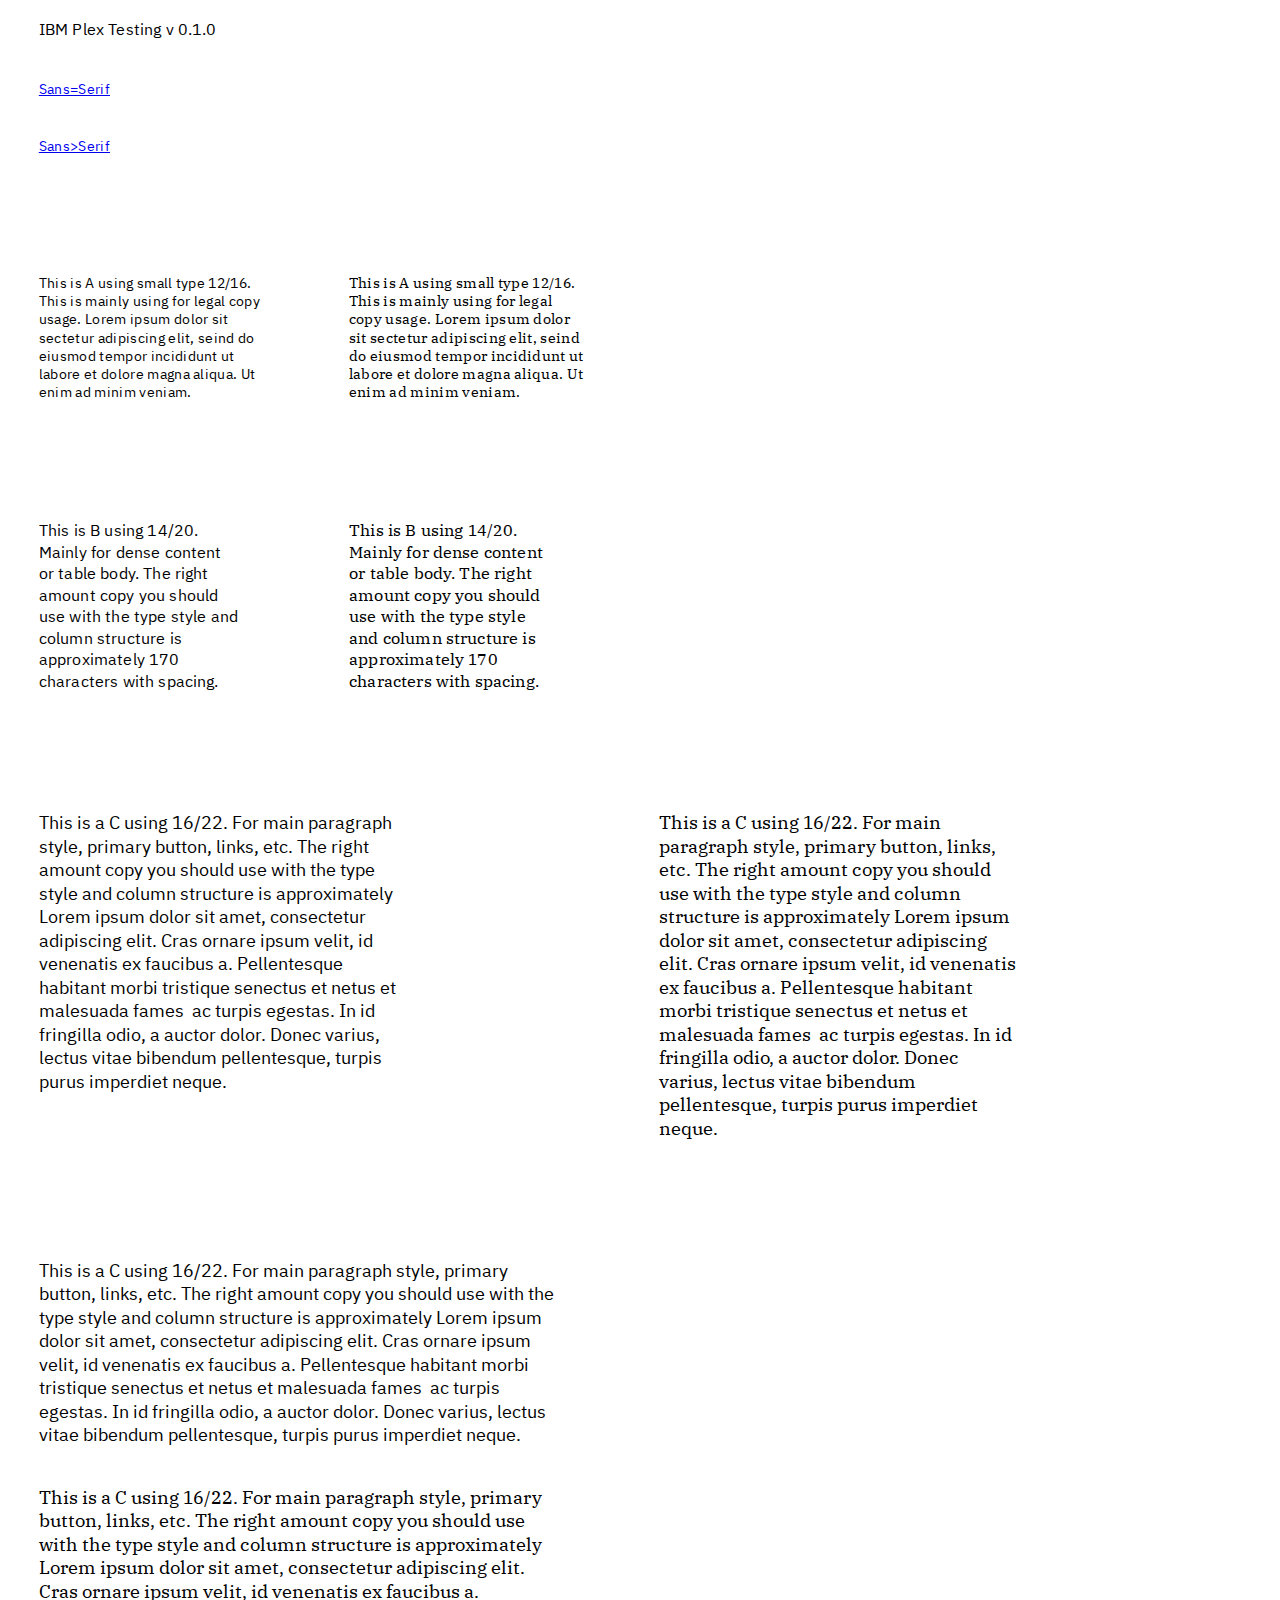
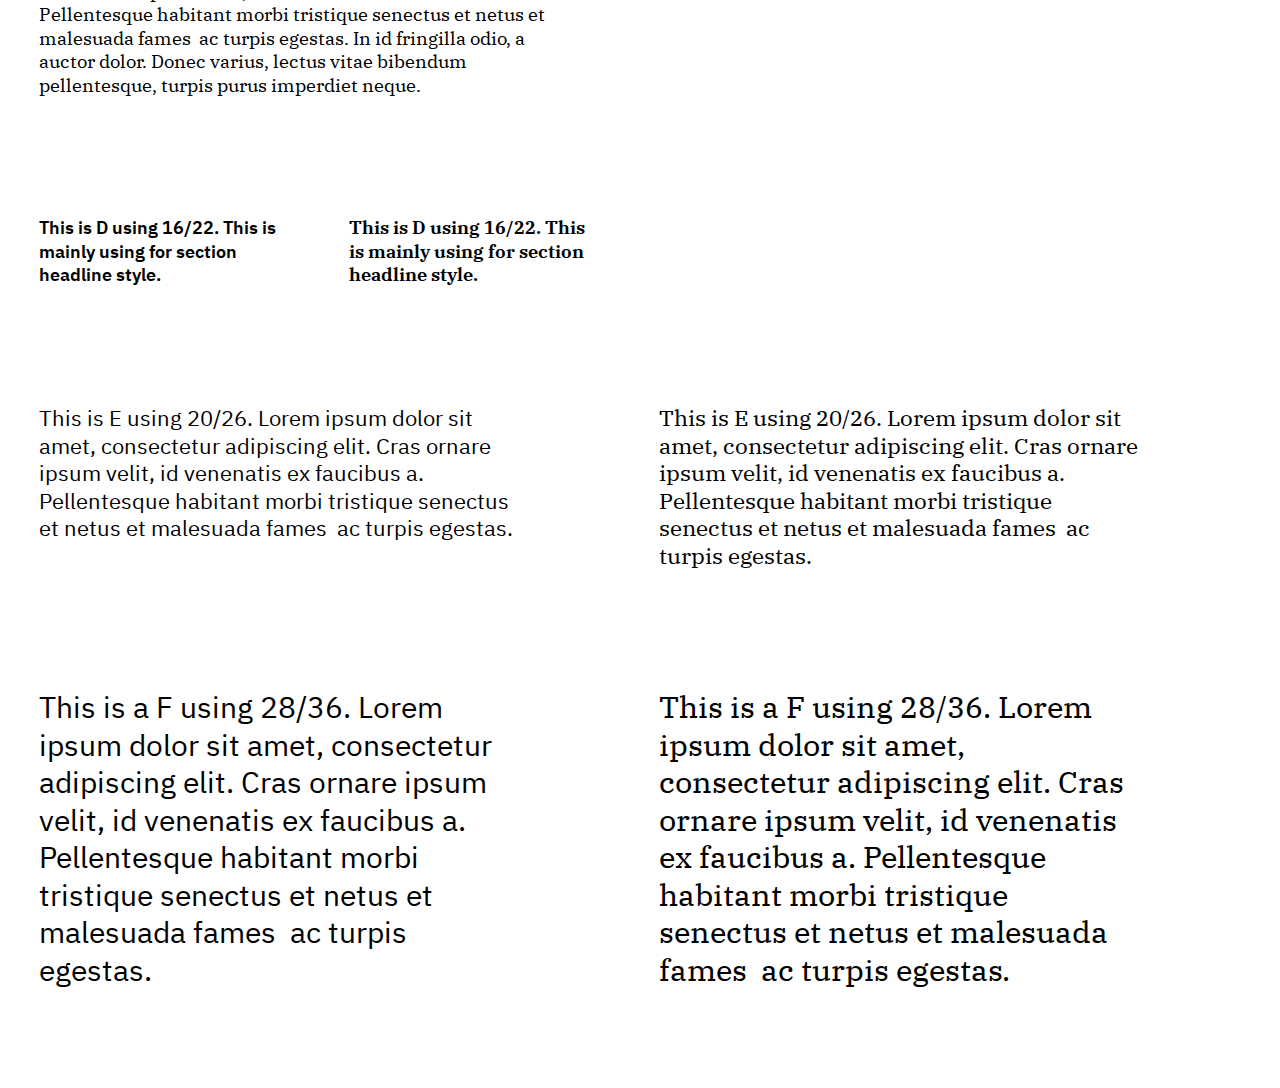
==== commit c513225e: "Update index_same.html" ====
--- a/index_same.html
+++ b/index_same.html
@@ -9,15 +9,18 @@
   <body>
 
 	<section class="ibm">
-	       <div class="ibm-col-lg-2 ibm-col-group">
+	       <div class="ibm-col-lg-8 ibm-col-group">
 				<h1 class="ibm-type-b">IBM Plex Testing v 0.1.0</h1>
 			</div>
 	</section>
 
 <section class="ibm">
-    <div class="ibm-col-lg-2 ibm-col-group"><a href="index_same.html"><p class="ibm-type-a">Sans=Serif</p></a></div>
-    <div class="ibm-col-lg-2 ibm-col-group"><a href="index.html"><p class="ibm-type-a">Sans>Serif</p></a></div>
+    <div class="ibm-col-lg-16 ibm-col-group"><a href="index_same.html"><p class="ibm-type-a">Sans=Serif</p></a>
+	    <a href="index.html"><p class="ibm-type-a">Sans>Serif</p></a>
+	</div>
   </section>
+	  
+	  
     <div class="ibm-col-ratio-lg-1 ibm-col-ratio-md-1 ibm-col-ratio-sm-1"></div>
 
 	<section class="ibm">
